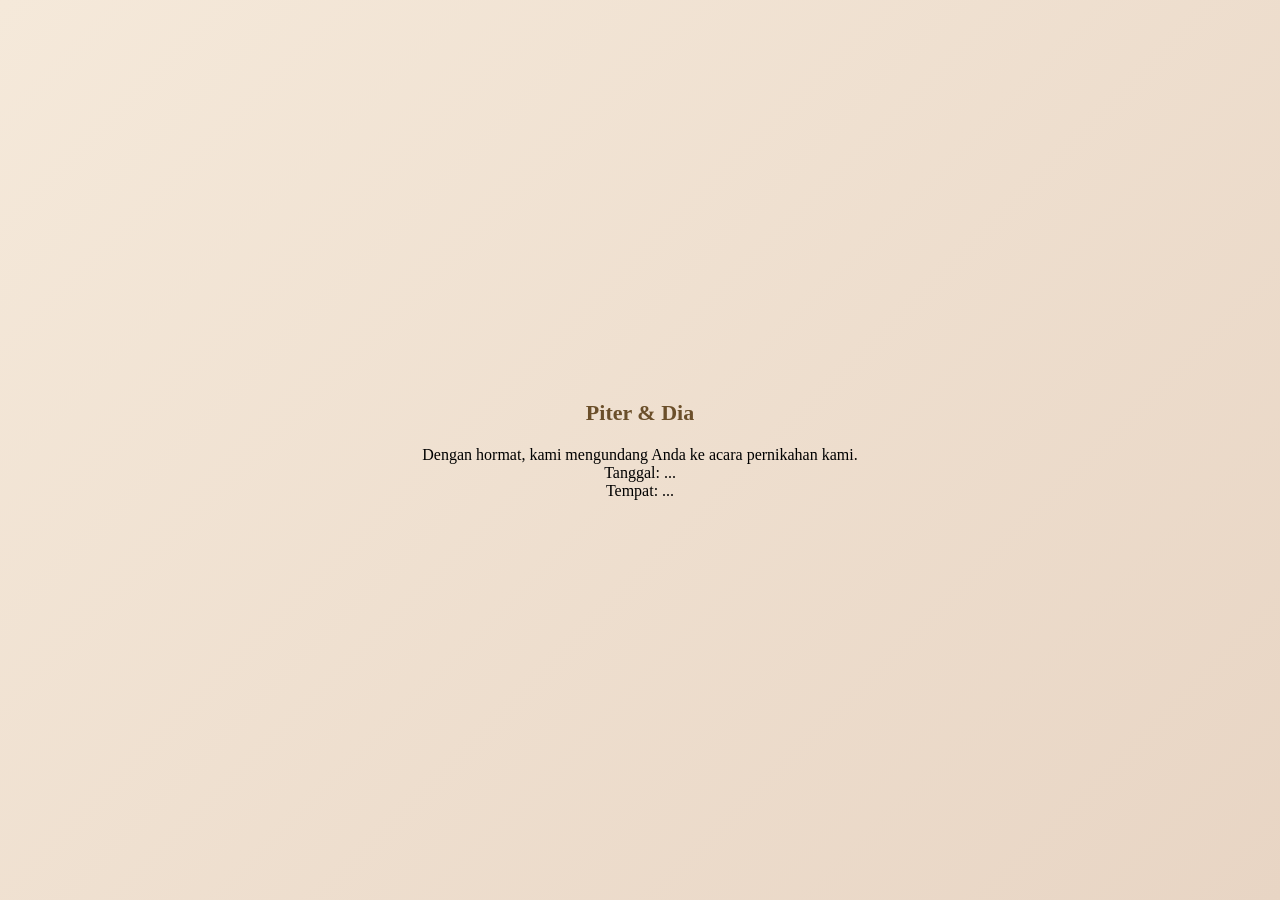
==== UndanganPernikahan.html @ edf6ff22 "Update UndanganPernikahan.html" ====
<!DOCTYPE html>
<html lang="id">
<head>
<meta charset="UTF-8">
<meta name="viewport" content="width=device-width, initial-scale=1.0">
<title>Undangan Pernikahan Piter & Dia</title>
<style>
  * { margin: 0; padding: 0; box-sizing: border-box; }
  body {
    height: 100vh;
    display: flex;
    align-items: center;
    justify-content: center;
    background: linear-gradient(135deg, #f5e9da, #e8d5c4);
    font-family: Georgia, serif;
  }
  .wrapper { text-align: center; }
  .envelope {
    width: 280px;
    height: 190px;
    background: #fdf6ec;
    border: 2px solid #c9a876;
    position: relative;
    margin: 0 auto 30px;
    box-shadow: 0 10px 30px rgba(0,0,0,0.2);
    border-radius: 6px;
  }
  .envelope::before {
    content: "";
    position: absolute;
    top: 0; left: 0;
    width: 0; height: 0;
    border-left: 140px solid transparent;
    border-right: 140px solid transparent;
    border-top: 95px solid #e8d5b7;
  }
  h1 {
    color: #6b4f2a;
    font-size: 22px;
    margin-bottom: 20px;
  }
  .btn-buka {
    display: inline-block;
    padding: 14px 36px;
    background: #c9a876;
    color: #fff;
    text-decoration: none;
    border-radius: 30px;
    font-size: 16px;
    letter-spacing: 1px;
    box-shadow: 0 6px 15px rgba(201,168,118,0.5);
    transition: transform 0.2s ease, background 0.2s ease;
  }
  .btn-buka:hover {
    background: #b4925f;
    transform: translateY(-3px);
  }
</style>
</head>
 <body>
    <div class="wrapper">
    <h1>Piter & Dia</h1>
    <p>Dengan hormat, kami mengundang Anda ke acara pernikahan kami.</p>
    <p>Tanggal: ...</p>
    <p>Tempat: ...</p>
  </div>
</body>
</html>
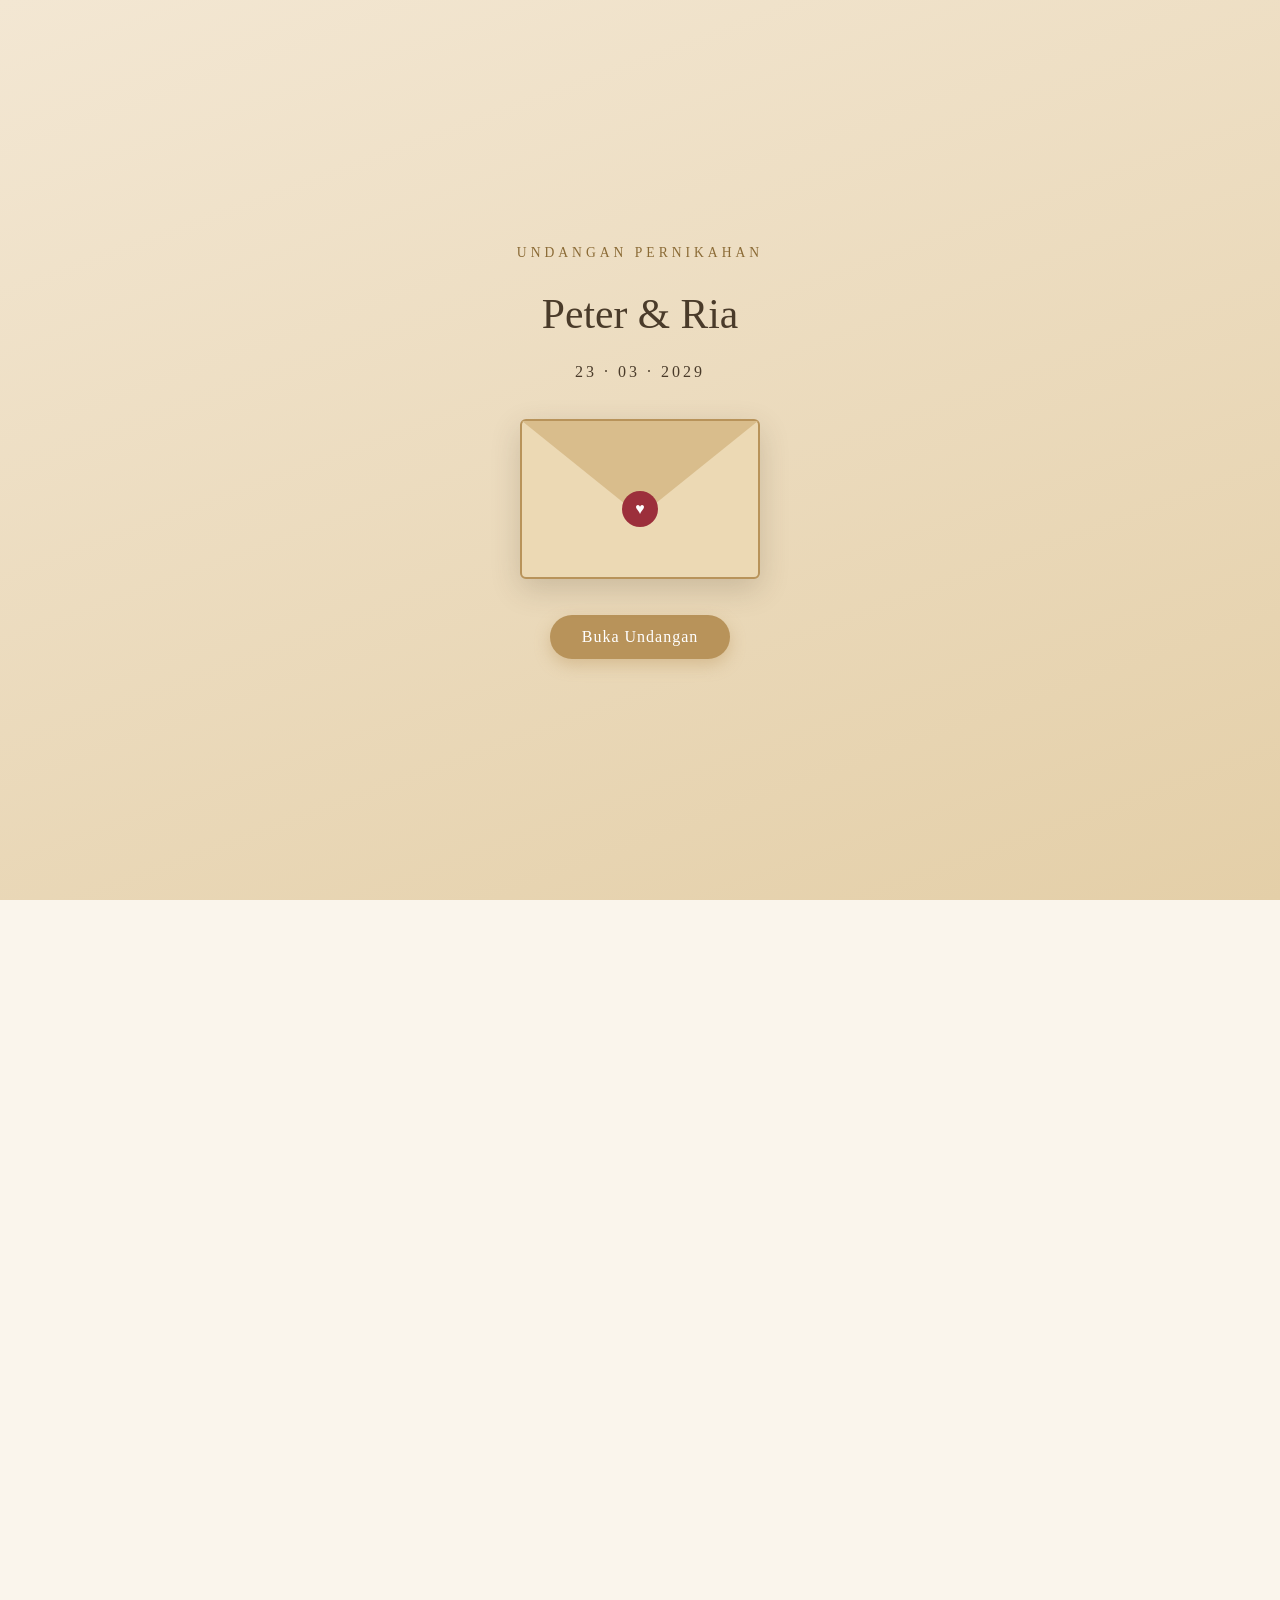
==== commit 01775947: "Update UndanganPernikahan.html" ====
--- a/UndanganPernikahan.html
+++ b/UndanganPernikahan.html
@@ -1,68 +1,364 @@
 <!DOCTYPE html>
 <html lang="id">
 <head>
-<meta charset="UTF-8">
-<meta name="viewport" content="width=device-width, initial-scale=1.0">
-<title>Undangan Pernikahan Piter & Dia</title>
-<style>
-  * { margin: 0; padding: 0; box-sizing: border-box; }
-  body {
-    height: 100vh;
-    display: flex;
-    align-items: center;
-    justify-content: center;
-    background: linear-gradient(135deg, #f5e9da, #e8d5c4);
-    font-family: Georgia, serif;
-  }
-  .wrapper { text-align: center; }
-  .envelope {
-    width: 280px;
-    height: 190px;
-    background: #fdf6ec;
-    border: 2px solid #c9a876;
-    position: relative;
-    margin: 0 auto 30px;
-    box-shadow: 0 10px 30px rgba(0,0,0,0.2);
-    border-radius: 6px;
-  }
-  .envelope::before {
-    content: "";
-    position: absolute;
-    top: 0; left: 0;
-    width: 0; height: 0;
-    border-left: 140px solid transparent;
-    border-right: 140px solid transparent;
-    border-top: 95px solid #e8d5b7;
-  }
-  h1 {
-    color: #6b4f2a;
-    font-size: 22px;
-    margin-bottom: 20px;
-  }
-  .btn-buka {
-    display: inline-block;
-    padding: 14px 36px;
-    background: #c9a876;
-    color: #fff;
-    text-decoration: none;
-    border-radius: 30px;
-    font-size: 16px;
-    letter-spacing: 1px;
-    box-shadow: 0 6px 15px rgba(201,168,118,0.5);
-    transition: transform 0.2s ease, background 0.2s ease;
-  }
-  .btn-buka:hover {
-    background: #b4925f;
-    transform: translateY(-3px);
-  }
-</style>
+  <meta charset="UTF-8">
+  <meta name="viewport" content="width=device-width, initial-scale=1.0">
+  <title>Undangan Pernikahan Peter & Ria</title>
+  <style>
+    :root {
+      --krem: #faf5ec;
+      --emas: #b8935a;
+      --emas-tua: #8a6a35;
+      --coklat: #4a3b2a;
+      --putih: #ffffff;
+    }
+    * { box-sizing: border-box; margin: 0; padding: 0; }
+    html { scroll-behavior: smooth; }
+    body {
+      background: var(--krem);
+      color: var(--coklat);
+      font-family: Georgia, "Times New Roman", serif;
+      line-height: 1.8;
+      text-align: center;
+    }
+    body.terkunci { overflow: hidden; }
+
+    /* ===== SAMPUL ===== */
+    #sampul {
+      position: fixed;
+      inset: 0;
+      z-index: 100;
+      display: flex;
+      align-items: center;
+      justify-content: center;
+      background: linear-gradient(160deg, #f3e7d3, #e4cfa8);
+      transition: opacity 1s ease, visibility 1s ease;
+    }
+    #sampul.tutup { opacity: 0; visibility: hidden; }
+    .sampul-isi { padding: 24px; }
+    .sampul-isi .kecil {
+      letter-spacing: 4px;
+      font-size: 0.85rem;
+      text-transform: uppercase;
+      color: var(--emas-tua);
+    }
+    .sampul-isi h1 {
+      font-size: 2.6rem;
+      font-weight: normal;
+      margin: 12px 0 6px;
+    }
+    .sampul-isi .tgl { letter-spacing: 3px; margin-bottom: 32px; }
+
+    .amplop {
+      position: relative;
+      width: 240px;
+      height: 160px;
+      margin: 0 auto 36px;
+      background: #ecd9b4;
+      border: 2px solid var(--emas);
+      border-radius: 6px;
+      box-shadow: 0 10px 30px rgba(74, 59, 42, 0.2);
+      animation: melayang 3s ease-in-out infinite;
+    }
+    .amplop::before {
+      content: "";
+      position: absolute;
+      top: 0; left: 0;
+      border-left: 118px solid transparent;
+      border-right: 118px solid transparent;
+      border-top: 95px solid #d9bd8c;
+    }
+    .amplop::after {
+      content: "♥";
+      position: absolute;
+      top: 70px; left: 50%;
+      transform: translateX(-50%);
+      width: 36px; height: 36px;
+      line-height: 36px;
+      border-radius: 50%;
+      background: #9c2f3b;
+      color: #fff;
+      font-size: 1rem;
+    }
+    @keyframes melayang {
+      0%, 100% { transform: translateY(0); }
+      50% { transform: translateY(-8px); }
+    }
+
+    .btn {
+      display: inline-block;
+      padding: 13px 32px;
+      background: var(--emas);
+      color: var(--putih);
+      text-decoration: none;
+      border: none;
+      border-radius: 40px;
+      font-family: inherit;
+      font-size: 1rem;
+      letter-spacing: 1px;
+      cursor: pointer;
+      box-shadow: 0 6px 16px rgba(184, 147, 90, 0.4);
+      transition: transform 0.25s, background 0.25s;
+    }
+    .btn:hover { transform: translateY(-3px); background: var(--emas-tua); }
+
+    /* ===== ISI ===== */
+    section {
+      max-width: 640px;
+      margin: 0 auto;
+      padding: 64px 24px;
+    }
+    .label {
+      letter-spacing: 4px;
+      font-size: 0.8rem;
+      text-transform: uppercase;
+      color: var(--emas-tua);
+    }
+    h2 {
+      font-size: 1.7rem;
+      font-weight: normal;
+      margin: 8px 0 20px;
+    }
+    .garis {
+      width: 90px;
+      height: 2px;
+      margin: 24px auto;
+      background: linear-gradient(90deg, transparent, var(--emas), transparent);
+    }
+
+    /* Hero */
+    #hero {
+      min-height: 100vh;
+      display: flex;
+      flex-direction: column;
+      justify-content: center;
+      align-items: center;
+    }
+    #hero h1 {
+      font-size: 3.2rem;
+      font-weight: normal;
+      margin: 12px 0;
+    }
+
+    /* Hitung mundur */
+    .hitung {
+      display: flex;
+      justify-content: center;
+      gap: 12px;
+      margin-top: 28px;
+    }
+    .hitung div {
+      width: 74px;
+      padding: 12px 0;
+      background: var(--putih);
+      border: 1px solid #e8d5b7;
+      border-radius: 10px;
+    }
+    .hitung b { display: block; font-size: 1.6rem; color: var(--emas-tua); }
+    .hitung span { font-size: 0.75rem; letter-spacing: 1px; }
+
+    /* Kartu acara */
+    .kartu {
+      background: var(--putih);
+      border: 1px solid #e8d5b7;
+      border-radius: 14px;
+      padding: 28px 24px;
+      margin-bottom: 22px;
+      box-shadow: 0 6px 20px rgba(74, 59, 42, 0.07);
+    }
+    .kartu h3 {
+      font-weight: normal;
+      font-size: 1.3rem;
+      color: var(--emas-tua);
+      margin-bottom: 10px;
+    }
+
+    /* Ayat */
+    .ayat {
+      font-style: italic;
+      color: var(--emas-tua);
+    }
+
+    footer {
+      padding: 48px 24px 90px;
+      background: #f1e4cc;
+    }
+
+    /* Tombol musik */
+    #tombol-musik {
+      position: fixed;
+      right: 18px;
+      bottom: 18px;
+      z-index: 50;
+      width: 48px; height: 48px;
+      border: none;
+      border-radius: 50%;
+      background: var(--emas);
+      color: #fff;
+      font-size: 1.2rem;
+      cursor: pointer;
+      box-shadow: 0 4px 12px rgba(0, 0, 0, 0.25);
+      display: none;
+    }
+    #tombol-musik.putar { animation: putar 4s linear infinite; }
+    @keyframes putar { to { transform: rotate(360deg); } }
+
+    /* Animasi muncul saat di-scroll */
+    .reveal {
+      opacity: 0;
+      transform: translateY(24px);
+      transition: opacity 0.9s ease, transform 0.9s ease;
+    }
+    .reveal.tampil { opacity: 1; transform: translateY(0); }
+
+    @media (max-width: 480px) {
+      #hero h1 { font-size: 2.6rem; }
+      .hitung div { width: 64px; }
+    }
+  </style>
 </head>
- <body>
-    <div class="wrapper">
-    <h1>Piter & Dia</h1>
-    <p>Dengan hormat, kami mengundang Anda ke acara pernikahan kami.</p>
-    <p>Tanggal: ...</p>
-    <p>Tempat: ...</p>
+<body class="terkunci">
+
+  <audio id="musik" loop>
+    <source src="musik.mp3" type="audio/mpeg">
+  </audio>
+
+  <!-- ===== SAMPUL ===== -->
+  <div id="sampul">
+    <div class="sampul-isi">
+      <p class="kecil">Undangan Pernikahan</p>
+      <h1>Peter & Ria</h1>
+      <p class="tgl">23 · 03 · 2029</p>
+      <div class="amplop"></div>
+      <button class="btn" onclick="bukaUndangan()">Buka Undangan</button>
+    </div>
   </div>
+
+  <!-- ===== HERO ===== -->
+  <section id="hero">
+    <p class="label reveal">Kami Mengundang Anda</p>
+    <h1 class="reveal">Peter & Ria</h1>
+    <p class="reveal">Sabtu, 23 Maret 2029</p>
+    <div class="garis reveal"></div>
+    <div class="hitung reveal">
+      <div><b id="hari">0</b><span>HARI</span></div>
+      <div><b id="jam">0</b><span>JAM</span></div>
+      <div><b id="menit">0</b><span>MENIT</span></div>
+      <div><b id="detik">0</b><span>DETIK</span></div>
+    </div>
+  </section>
+
+  <!-- ===== SAMBUTAN ===== -->
+  <section>
+    <p class="label reveal">Salam Sukacita</p>
+    <h2 class="reveal">Dengan Hormat</h2>
+    <p class="reveal">Dengan penuh sukacita dan syukur kepada Tuhan, kami mengundang Bapak/Ibu/Saudara/i untuk hadir dan memberikan doa restu pada hari pernikahan kami.</p>
+    <div class="garis reveal"></div>
+    <p class="ayat reveal">"[Tulis ayat Alkitab pilihan Anda di sini]"<br>— [Kitab pasal:ayat]</p>
+  </section>
+
+  <!-- ===== ACARA ===== -->
+  <section>
+    <p class="label reveal">Waktu & Tempat</p>
+    <h2 class="reveal">Rangkaian Acara</h2>
+
+    <div class="kartu reveal">
+      <h3>Pemberkatan Nikah</h3>
+      <p>[Hari], 23 Maret 2029</p>
+      <p>Pukul [00.00] WITA</p>
+      <p>[Nama gereja]<br>[Alamat lengkap]</p>
+    </div>
+
+    <div class="kartu reveal">
+      <h3>Resepsi</h3>
+      <p>[Hari], 23 Maret 2029</p>
+      <p>Pukul [00.00] WITA</p>
+      <p>[Nama gedung]<br>[Alamat lengkap]</p>
+    </div>
+
+    <a class="btn reveal" href="[link Google Maps]" target="_blank">Lihat Lokasi</a>
+  </section>
+
+  <!-- ===== RSVP ===== -->
+  <section>
+    <p class="label reveal">RSVP</p>
+    <h2 class="reveal">Konfirmasi Kehadiran</h2>
+    <p class="reveal">Mohon konfirmasi kehadiran Anda agar kami dapat mempersiapkan segalanya dengan baik.</p>
+    <br>
+    <a class="btn reveal" href="https://wa.me/62[nomor tanpa 0 di depan]?text=Halo%2C%20saya%20akan%20hadir%20di%20pernikahan%20Peter%20%26%20Ria" target="_blank">Konfirmasi via WhatsApp</a>
+  </section>
+
+  <footer>
+    <p class="reveal">Merupakan kehormatan dan kebahagiaan bagi kami apabila Bapak/Ibu/Saudara/i berkenan hadir dan memberikan doa restu.</p>
+    <div class="garis reveal"></div>
+    <p class="reveal">Kami yang berbahagia,</p>
+    <h2 class="reveal">Peter & Ria</h2>
+  </footer>
+
+  <button id="tombol-musik" onclick="aturMusik()" aria-label="Putar atau jeda musik">♪</button>
+
+  <script>
+    var musik = document.getElementById("musik");
+    var tombolMusik = document.getElementById("tombol-musik");
+
+    function bukaUndangan() {
+      document.getElementById("sampul").classList.add("tutup");
+      document.body.classList.remove("terkunci");
+      window.scrollTo(0, 0);
+      tombolMusik.style.display = "block";
+      musik.play().then(function () {
+        tombolMusik.classList.add("putar");
+      }).catch(function () {});
+      mulaiReveal();
+    }
+
+    function aturMusik() {
+      if (musik.paused) {
+        musik.play();
+        tombolMusik.classList.add("putar");
+      } else {
+        musik.pause();
+        tombolMusik.classList.remove("putar");
+      }
+    }
+
+    function mulaiReveal() {
+      var item = document.querySelectorAll(".reveal");
+      var pengamat = new IntersectionObserver(function (daftar) {
+        daftar.forEach(function (e) {
+          if (e.isIntersecting) {
+            e.target.classList.add("tampil");
+            pengamat.unobserve(e.target);
+          }
+        });
+      }, { threshold: 0.15 });
+      item.forEach(function (el) { pengamat.observe(el); });
+    }
+
+    // Hitung mundur ke 23 Maret 2029, pukul 00.00 WITA (ubah jamnya bila perlu)
+    var target = new Date("2029-03-23T00:00:00+08:00").getTime();
+    function hitung() {
+      var sisa = target - Date.now();
+      if (sisa < 0) sisa = 0;
+      document.getElementById("hari").textContent = Math.floor(sisa / 86400000);
+      document.getElementById("jam").textContent = Math.floor(sisa % 86400000 / 3600000);
+      document.getElementById("menit").textContent = Math.floor(sisa % 3600000 / 60000);
+      document.getElementById("detik").textContent = Math.floor(sisa % 60000 / 1000);
+    }
+    hitung();
+    setInterval(hitung, 1000);
+
+    // Nama tamu lewat link, contoh: index.html?untuk=Keluarga+Bapak+Andi
+    var tamu = new URLSearchParams(location.search).get("untuk");
+    if (tamu) {
+      var p = document.createElement("p");
+      p.className = "kecil";
+      p.style.marginTop = "-20px";
+      p.style.marginBottom = "24px";
+      p.textContent = "Kepada Yth. " + tamu;
+      document.querySelector(".sampul-isi h1").after(p);
+    }
+  </script>
+
 </body>
 </html>
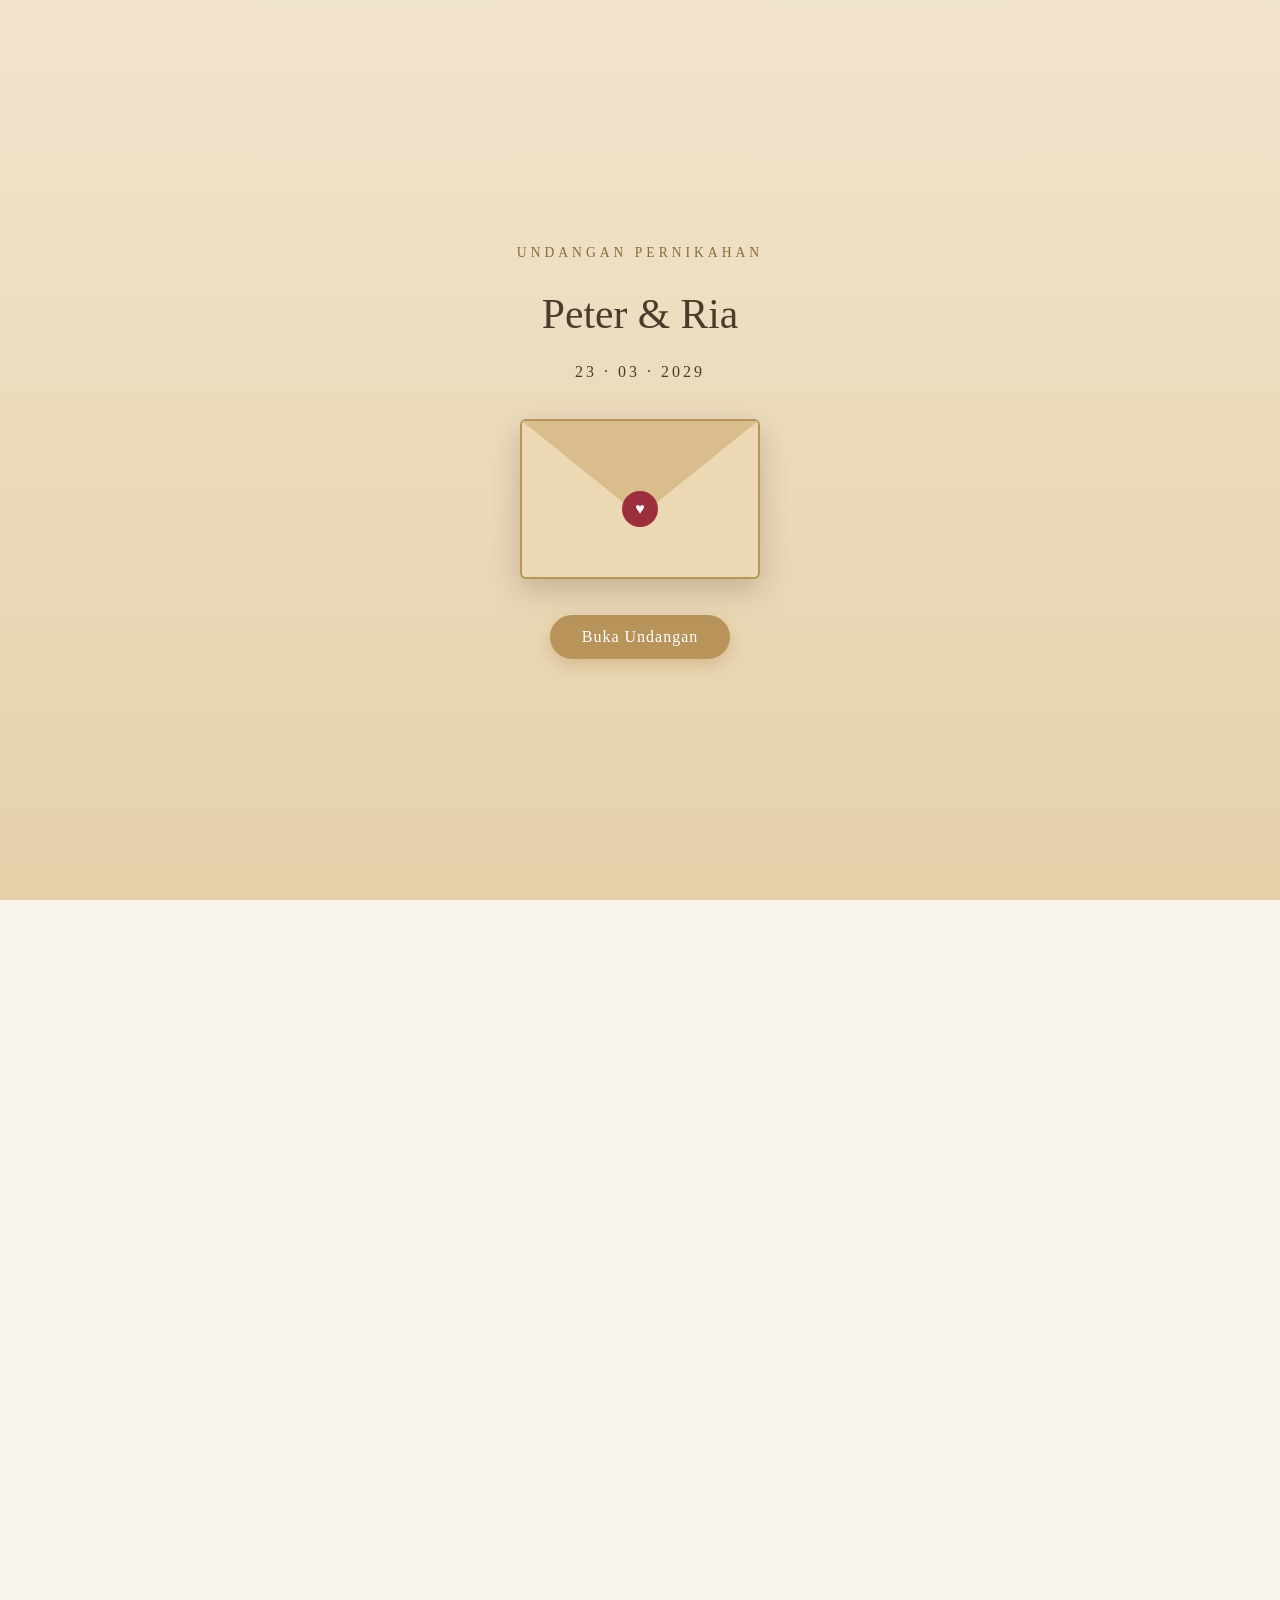
==== commit 62611bf4: "Update UndanganPernikahan.html" ====
--- a/UndanganPernikahan.html
+++ b/UndanganPernikahan.html
@@ -1,4 +1,4 @@
-<!DOCTYPE html>
+!DOCTYPE html>
 <html lang="id">
 <head>
   <meta charset="UTF-8">
@@ -31,12 +31,15 @@
       display: flex;
       align-items: center;
       justify-content: center;
-      background: linear-gradient(160deg, #f3e7d3, #e4cfa8);
+      background:
+        linear-gradient(rgba(243, 231, 211, 0.82), rgba(228, 207, 168, 0.88)),
+        url("foto-sampul.jpg") center / cover no-repeat,
+        #ecd9b4;
       transition: opacity 1s ease, visibility 1s ease;
     }
     #sampul.tutup { opacity: 0; visibility: hidden; }
     .sampul-isi { padding: 24px; }
-    .sampul-isi .kecil {
+    .kecil {
       letter-spacing: 4px;
       font-size: 0.85rem;
       text-transform: uppercase;
@@ -57,7 +60,7 @@
       background: #ecd9b4;
       border: 2px solid var(--emas);
       border-radius: 6px;
-      box-shadow: 0 10px 30px rgba(74, 59, 42, 0.2);
+      box-shadow: 0 10px 30px rgba(74, 59, 42, 0.25);
       animation: melayang 3s ease-in-out infinite;
     }
     .amplop::before {
@@ -126,18 +129,32 @@
       background: linear-gradient(90deg, transparent, var(--emas), transparent);
     }
 
-    /* Hero */
-    #hero {
-      min-height: 100vh;
-      display: flex;
-      flex-direction: column;
-      justify-content: center;
-      align-items: center;
-    }
-    #hero h1 {
-      font-size: 3.2rem;
-      font-weight: normal;
-      margin: 12px 0;
+    /* ===== FOTO ===== */
+    .foto-utama {
+      width: 220px;
+      height: 280px;
+      object-fit: cover;
+      border-radius: 110px;
+      border: 4px solid var(--emas);
+      box-shadow: 0 10px 28px rgba(74, 59, 42, 0.25);
+      margin: 0 auto 28px;
+      display: block;
+      background: #ecd9b4;
+    }
+    .galeri {
+      display: grid;
+      grid-template-columns: repeat(2, 1fr);
+      gap: 12px;
+      margin-top: 20px;
+    }
+    .galeri img {
+      width: 100%;
+      height: 220px;
+      object-fit: cover;
+      border-radius: 12px;
+      border: 1px solid #e8d5b7;
+      box-shadow: 0 6px 18px rgba(74, 59, 42, 0.12);
+      background: #ecd9b4;
     }
 
     /* Hitung mundur */
@@ -173,15 +190,23 @@
       margin-bottom: 10px;
     }
 
-    /* Ayat */
-    .ayat {
-      font-style: italic;
-      color: var(--emas-tua);
-    }
+    .ayat { font-style: italic; color: var(--emas-tua); }
 
     footer {
       padding: 48px 24px 90px;
       background: #f1e4cc;
+    }
+    .foto-footer {
+      width: 100%;
+      max-width: 420px;
+      height: 240px;
+      object-fit: cover;
+      border-radius: 14px;
+      border: 3px solid var(--emas);
+      box-shadow: 0 8px 22px rgba(74, 59, 42, 0.2);
+      margin: 0 auto 28px;
+      display: block;
+      background: #ecd9b4;
     }
 
     /* Tombol musik */
@@ -212,8 +237,9 @@
     .reveal.tampil { opacity: 1; transform: translateY(0); }
 
     @media (max-width: 480px) {
-      #hero h1 { font-size: 2.6rem; }
+      .sampul-isi h1 { font-size: 2.2rem; }
       .hitung div { width: 64px; }
+      .galeri img { height: 180px; }
     }
   </style>
 </head>
@@ -223,7 +249,7 @@
     <source src="musik.mp3" type="audio/mpeg">
   </audio>
 
-  <!-- ===== SAMPUL ===== -->
+  <!-- ===== SAMPUL: satu-satunya tombol "Buka Undangan" ===== -->
   <div id="sampul">
     <div class="sampul-isi">
       <p class="kecil">Undangan Pernikahan</p>
@@ -234,11 +260,12 @@
     </div>
   </div>
 
-  <!-- ===== HERO ===== -->
-  <section id="hero">
+  <!-- ===== SAMBUTAN + FOTO UTAMA ===== -->
+  <section>
+    <img class="foto-utama reveal" src="foto-utama.jpg" alt="Foto Peter & Ria">
     <p class="label reveal">Kami Mengundang Anda</p>
-    <h1 class="reveal">Peter & Ria</h1>
-    <p class="reveal">Sabtu, 23 Maret 2029</p>
+    <h2 class="reveal">Dengan Hormat</h2>
+    <p class="reveal">Dengan penuh sukacita dan syukur kepada Tuhan, kami mengundang Bapak/Ibu/Saudara/i untuk hadir dan memberikan doa restu pada hari pernikahan kami.</p>
     <div class="garis reveal"></div>
     <div class="hitung reveal">
       <div><b id="hari">0</b><span>HARI</span></div>
@@ -246,15 +273,20 @@
       <div><b id="menit">0</b><span>MENIT</span></div>
       <div><b id="detik">0</b><span>DETIK</span></div>
     </div>
-  </section>
-
-  <!-- ===== SAMBUTAN ===== -->
-  <section>
-    <p class="label reveal">Salam Sukacita</p>
-    <h2 class="reveal">Dengan Hormat</h2>
-    <p class="reveal">Dengan penuh sukacita dan syukur kepada Tuhan, kami mengundang Bapak/Ibu/Saudara/i untuk hadir dan memberikan doa restu pada hari pernikahan kami.</p>
     <div class="garis reveal"></div>
     <p class="ayat reveal">"[Tulis ayat Alkitab pilihan Anda di sini]"<br>— [Kitab pasal:ayat]</p>
+  </section>
+
+  <!-- ===== GALERI ===== -->
+  <section>
+    <p class="label reveal">Momen Kami</p>
+    <h2 class="reveal">Galeri</h2>
+    <div class="galeri reveal">
+      <img src="foto1.jpg" alt="Foto 1">
+      <img src="foto2.jpg" alt="Foto 2">
+      <img src="foto3.jpg" alt="Foto 3">
+      <img src="foto4.jpg" alt="Foto 4">
+    </div>
   </section>
 
   <!-- ===== ACARA ===== -->
@@ -289,6 +321,7 @@
   </section>
 
   <footer>
+    <img class="foto-footer reveal" src="foto-penutup.jpg" alt="Foto penutup">
     <p class="reveal">Merupakan kehormatan dan kebahagiaan bagi kami apabila Bapak/Ibu/Saudara/i berkenan hadir dan memberikan doa restu.</p>
     <div class="garis reveal"></div>
     <p class="reveal">Kami yang berbahagia,</p>
@@ -335,7 +368,7 @@
       item.forEach(function (el) { pengamat.observe(el); });
     }
 
-    // Hitung mundur ke 23 Maret 2029, pukul 00.00 WITA (ubah jamnya bila perlu)
+    // Hitung mundur ke 23 Maret 2029 (ubah jamnya bila perlu)
     var target = new Date("2029-03-23T00:00:00+08:00").getTime();
     function hitung() {
       var sisa = target - Date.now();
@@ -353,7 +386,6 @@
     if (tamu) {
       var p = document.createElement("p");
       p.className = "kecil";
-      p.style.marginTop = "-20px";
       p.style.marginBottom = "24px";
       p.textContent = "Kepada Yth. " + tamu;
       document.querySelector(".sampul-isi h1").after(p);
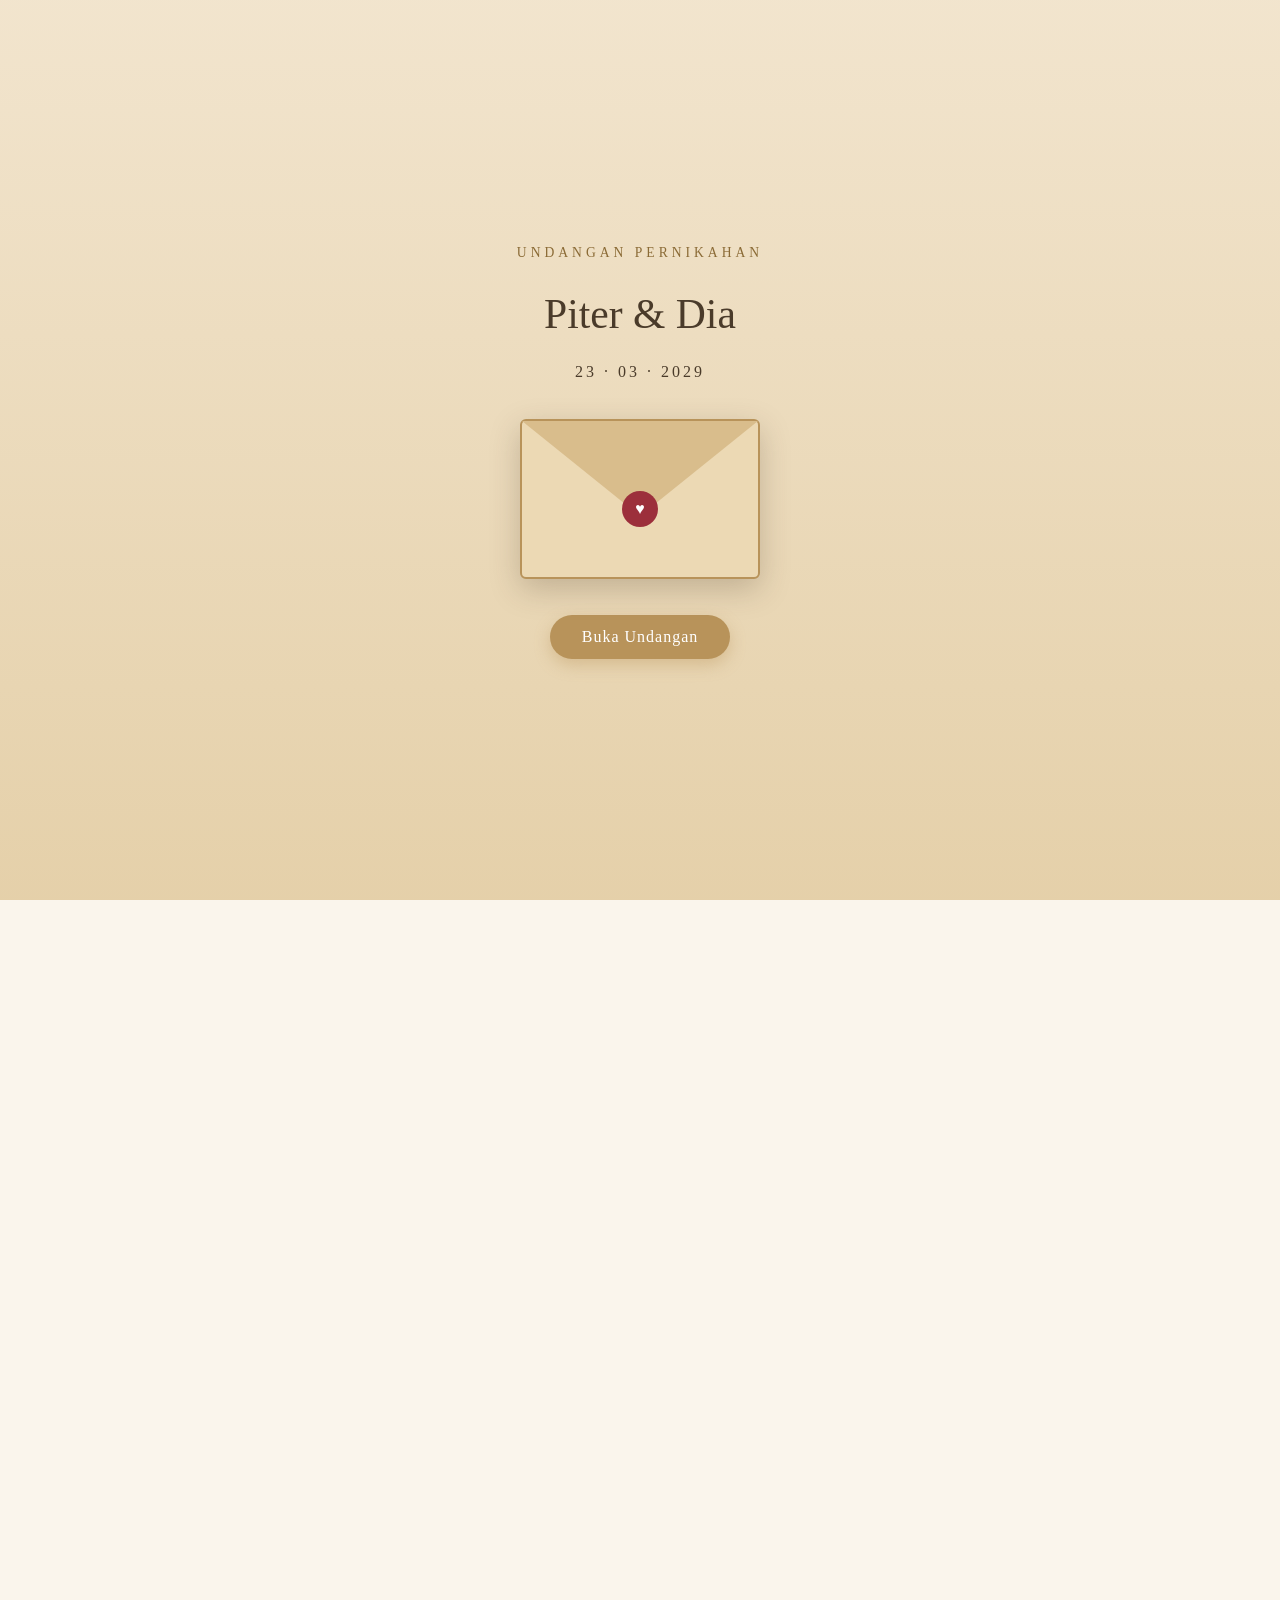
==== commit 7fd770a3: "Update UndanganPernikahan.html" ====
--- a/UndanganPernikahan.html
+++ b/UndanganPernikahan.html
@@ -3,7 +3,7 @@
 <head>
   <meta charset="UTF-8">
   <meta name="viewport" content="width=device-width, initial-scale=1.0">
-  <title>Undangan Pernikahan Peter & Ria</title>
+  <title>Undangan Pernikahan Piter & Dia</title>
   <style>
     :root {
       --krem: #faf5ec;
@@ -253,7 +253,7 @@
   <div id="sampul">
     <div class="sampul-isi">
       <p class="kecil">Undangan Pernikahan</p>
-      <h1>Peter & Ria</h1>
+      <h1>Piter & Dia</h1>
       <p class="tgl">23 · 03 · 2029</p>
       <div class="amplop"></div>
       <button class="btn" onclick="bukaUndangan()">Buka Undangan</button>
@@ -262,7 +262,7 @@
 
   <!-- ===== SAMBUTAN + FOTO UTAMA ===== -->
   <section>
-    <img class="foto-utama reveal" src="foto-utama.jpg" alt="Foto Peter & Ria">
+    <img class="foto-utama reveal" src="foto-utama.jpg" alt="Foto Piter & Dia">
     <p class="label reveal">Kami Mengundang Anda</p>
     <h2 class="reveal">Dengan Hormat</h2>
     <p class="reveal">Dengan penuh sukacita dan syukur kepada Tuhan, kami mengundang Bapak/Ibu/Saudara/i untuk hadir dan memberikan doa restu pada hari pernikahan kami.</p>
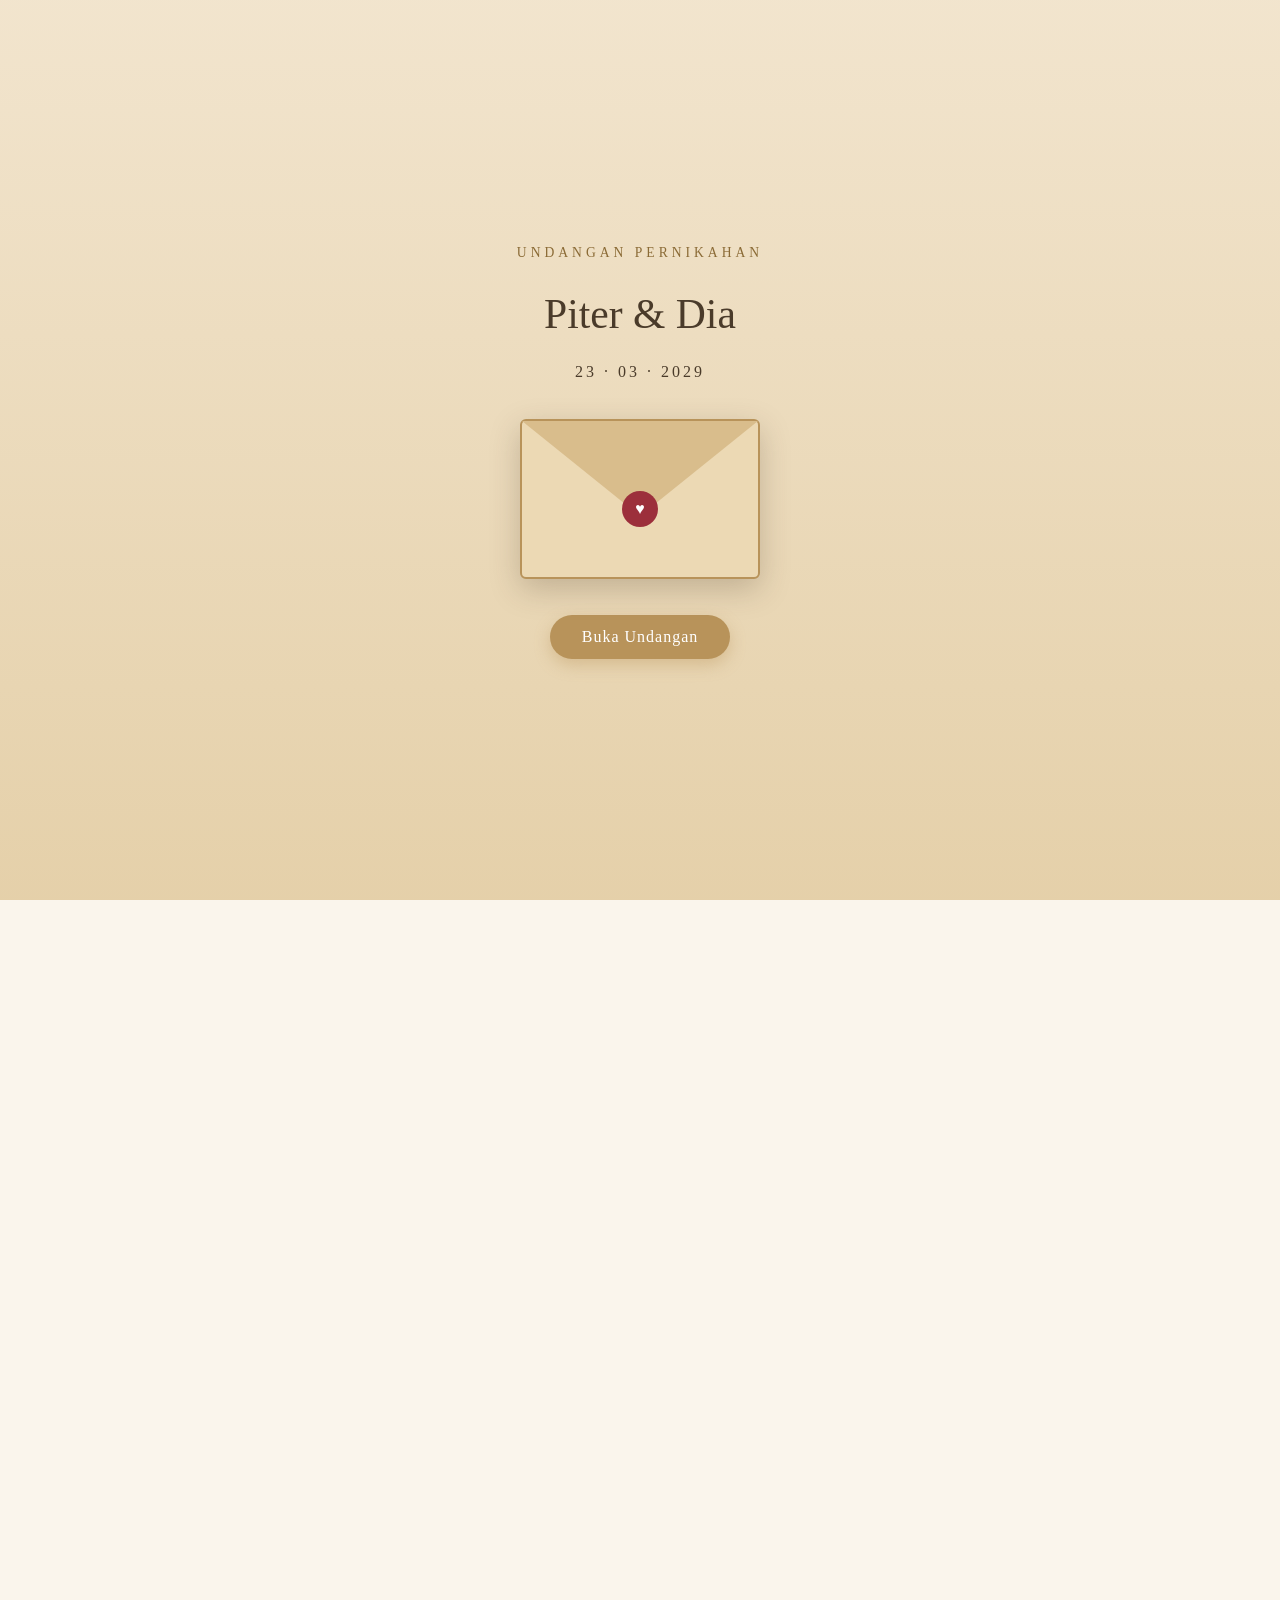
==== commit 1a7aa1ad: "Update UndanganPernikahan.html" ====
--- a/UndanganPernikahan.html
+++ b/UndanganPernikahan.html
@@ -1,4 +1,3 @@
-!DOCTYPE html>
 <html lang="id">
 <head>
   <meta charset="UTF-8">
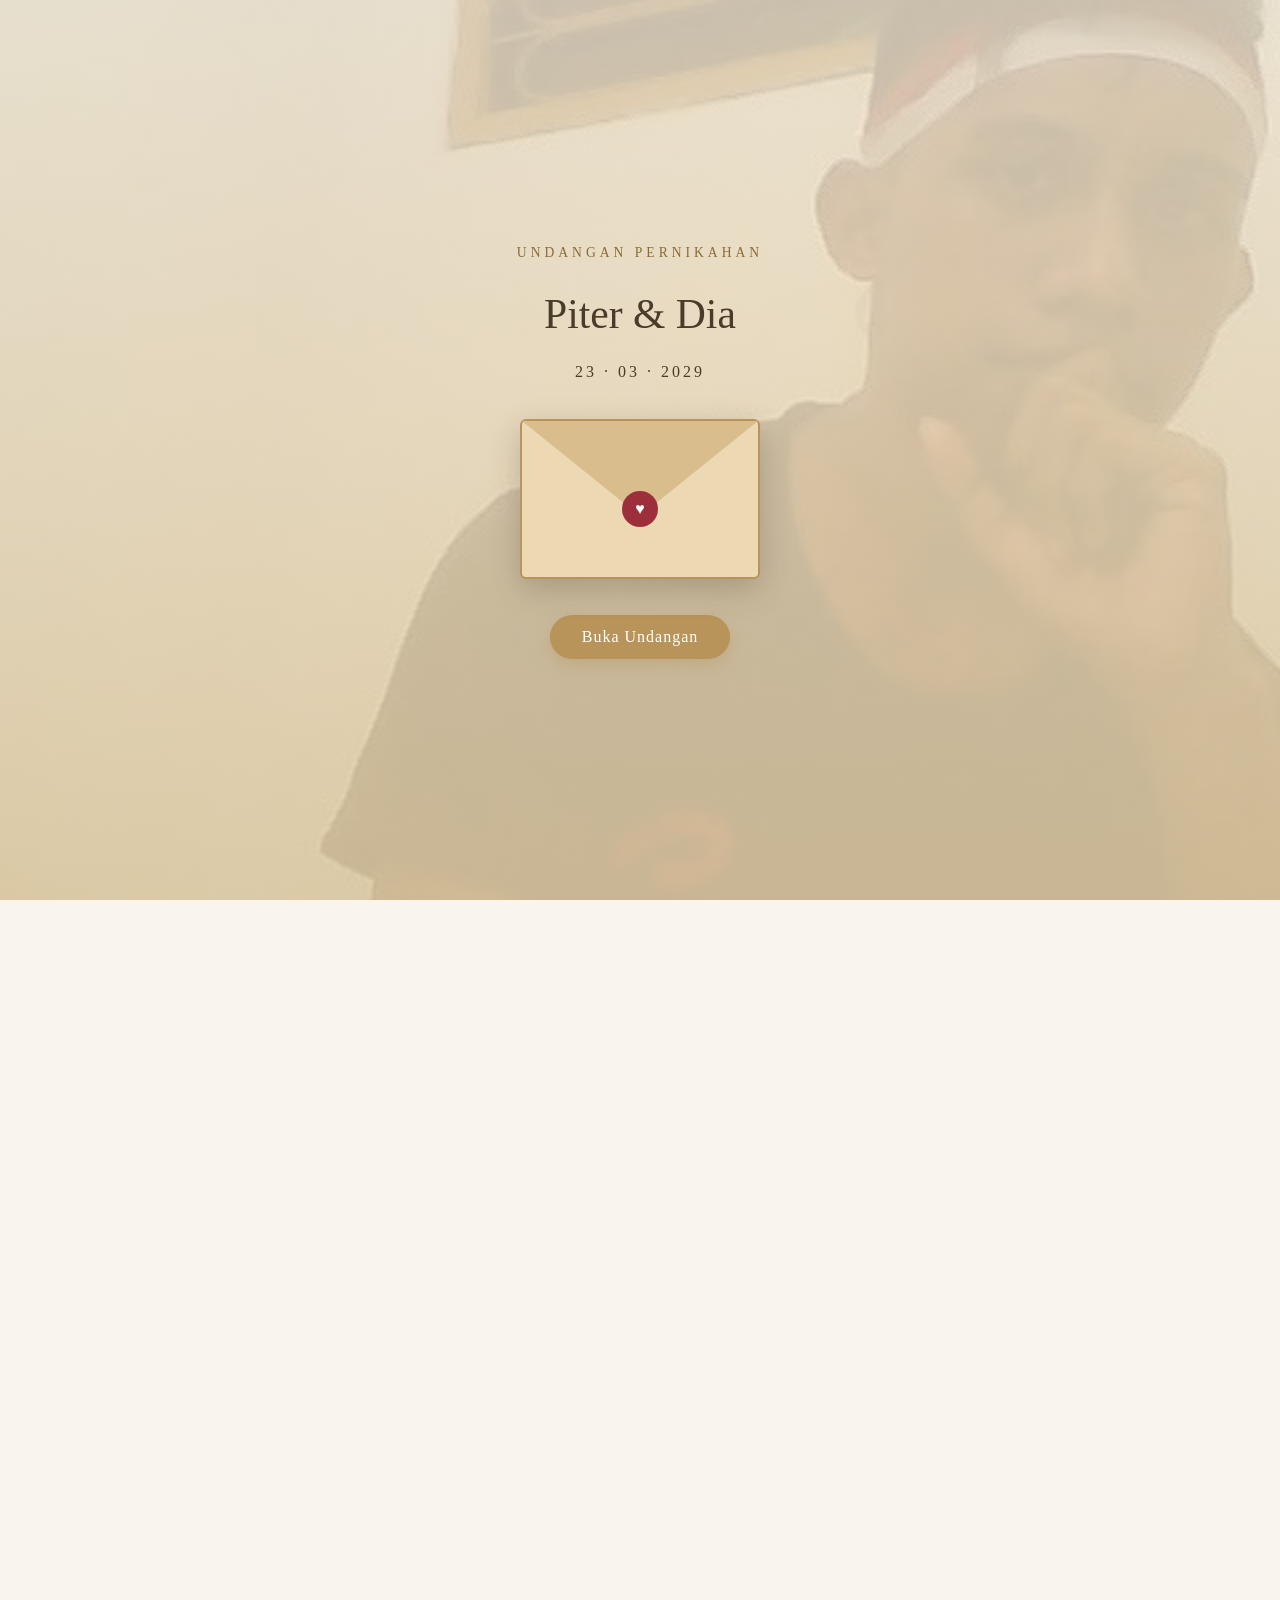
==== commit 9a88a8d0: "Update UndanganPernikahan.html" ====
--- a/UndanganPernikahan.html
+++ b/UndanganPernikahan.html
@@ -32,7 +32,7 @@
       justify-content: center;
       background:
         linear-gradient(rgba(243, 231, 211, 0.82), rgba(228, 207, 168, 0.88)),
-        url("foto-sampul.jpg") center / cover no-repeat,
+        url("piter.jpg") center / cover no-repeat,
         #ecd9b4;
       transition: opacity 1s ease, visibility 1s ease;
     }
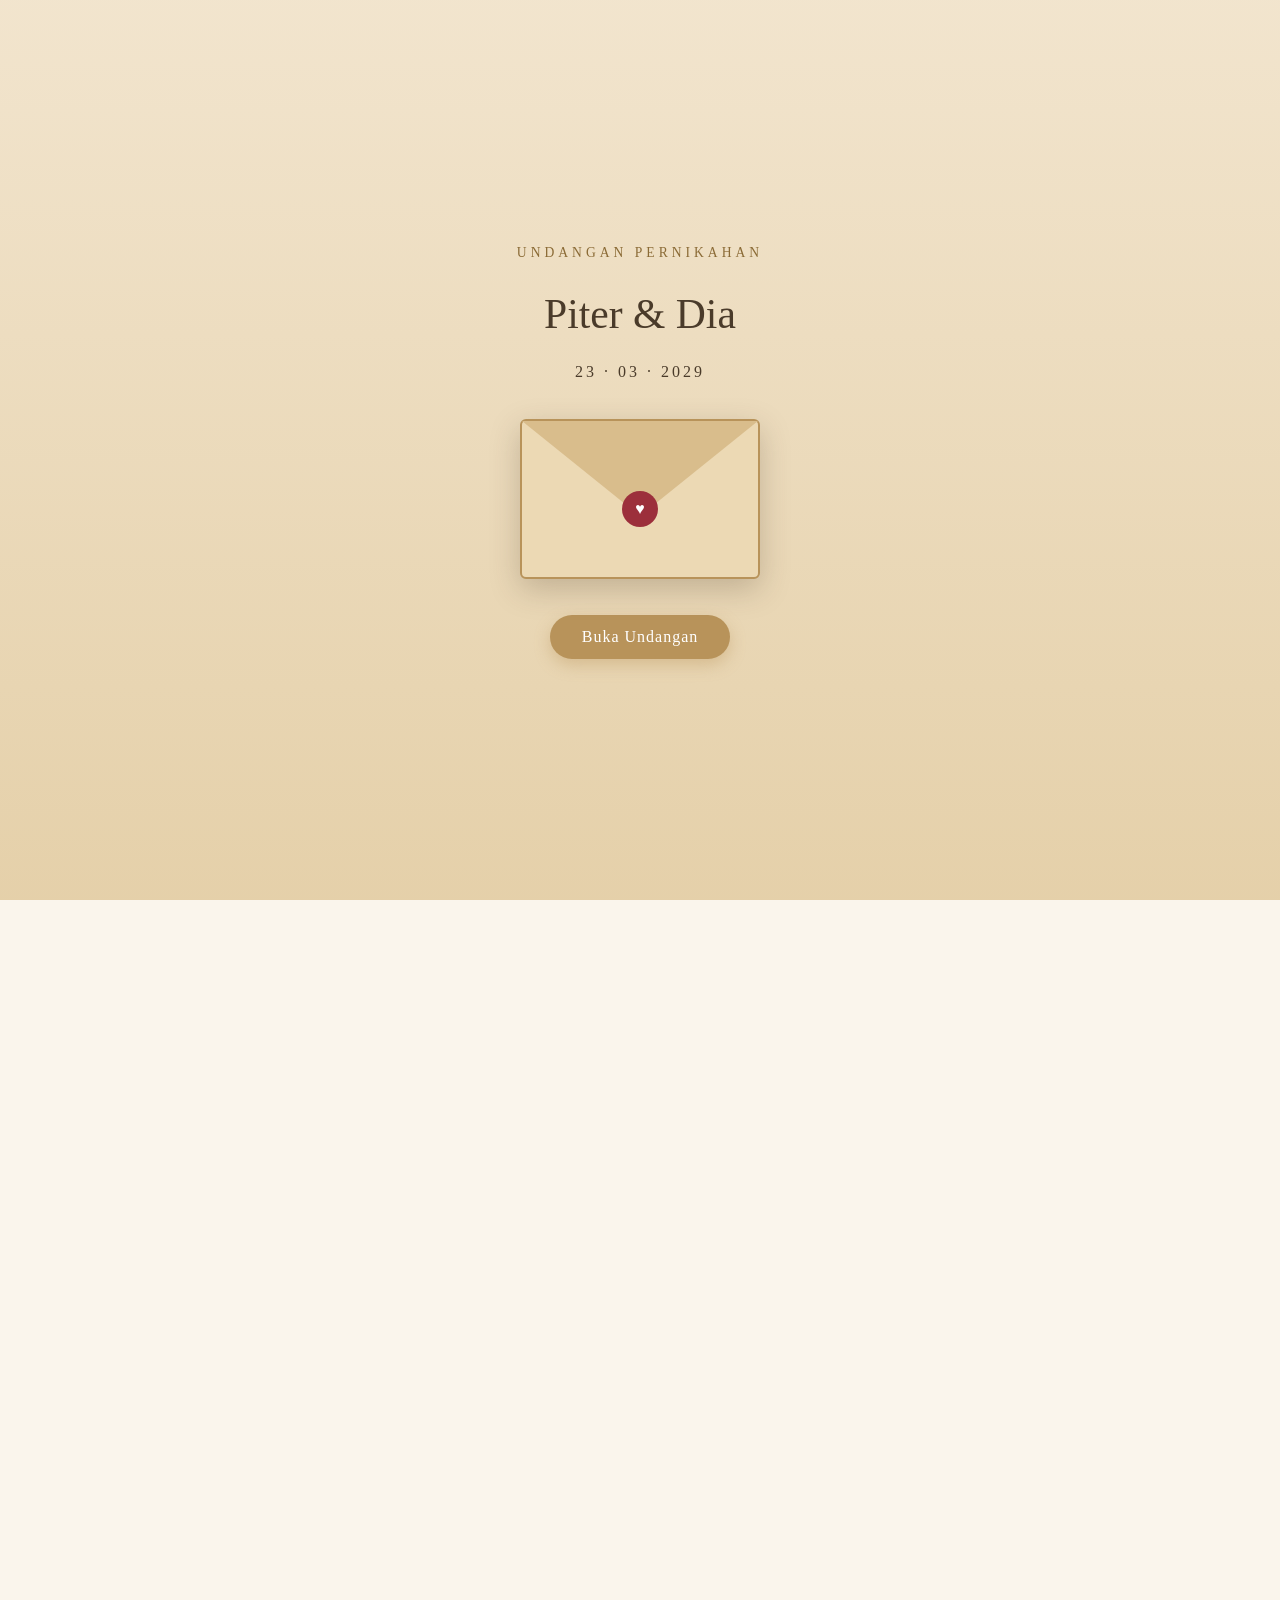
==== commit e00d7900: "Update UndanganPernikahan.html" ====
--- a/UndanganPernikahan.html
+++ b/UndanganPernikahan.html
@@ -32,7 +32,7 @@
       justify-content: center;
       background:
         linear-gradient(rgba(243, 231, 211, 0.82), rgba(228, 207, 168, 0.88)),
-        url("piter.jpg") center / cover no-repeat,
+        url("foto-sampul") center / cover no-repeat,
         #ecd9b4;
       transition: opacity 1s ease, visibility 1s ease;
     }
